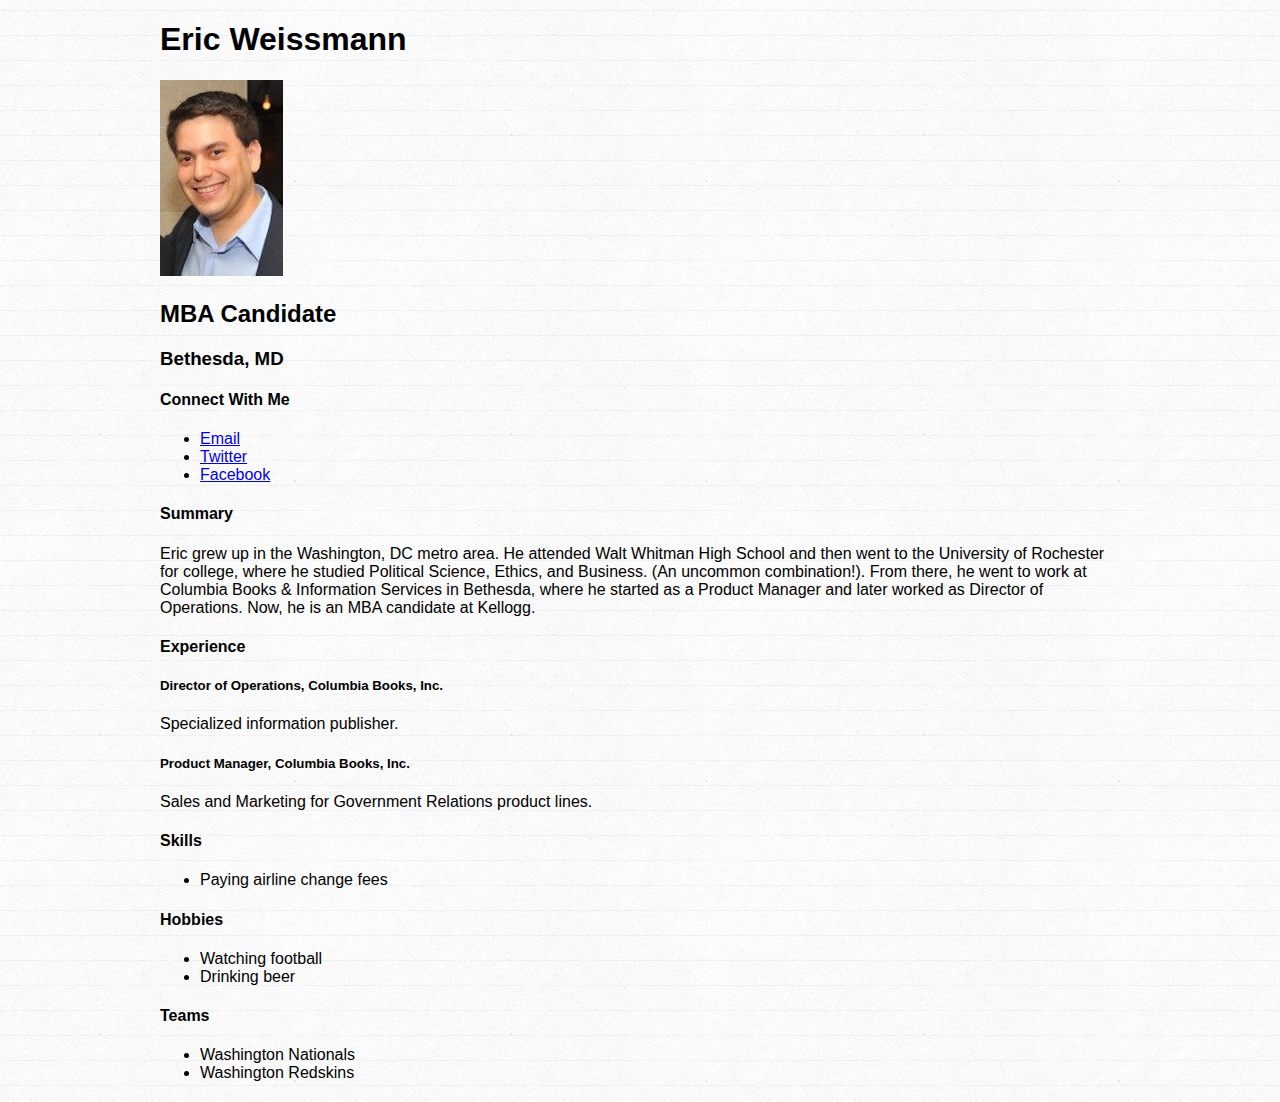
==== index.html @ 726fca29 "First Commit" ====
<!DOCTYPE html>
<html>
<head>
  <title>Eric Weissmann, MBA Candidate</title>
  <meta charset="UTF-8">
  <link rel="stylesheet" type="text/css" href="style.css">
  <script src="http://ajax.googleapis.com/ajax/libs/jquery/2.1.4/jquery.min.js"></script>
</head>
<body>
  <div id="wrapper">
    <h1>Eric Weissmann</h1>
    <p>
      <img src="eric.jpg">
    </p>
    <h2>MBA Candidate</h2>
    <h3>Bethesda, MD</h3>
    <div>
      <h4>Connect With Me</h4>
      <ul>
        <li><a href="mailto:eweissmann2016@kellogg.northwestern.edu">Email</a></li>
        <li><a href="http://twitter.com/ericweissmann">Twitter</a></li>
        <li><a href="http://facebook.com/ericweissmann10">Facebook</a></li>
      </ul>
    </div>
    <div>
      <h4>Summary</h4>
      <p>
        Eric grew up in the Washington, DC metro area.  He attended Walt Whitman High School and then went to the University of Rochester for college, where he studied Political Science, Ethics, and Business.  (An uncommon combination!).  From there, he went to work at Columbia Books & Information Services in Bethesda, where he started as a Product Manager and later worked as Director of Operations.  Now, he is an MBA candidate at Kellogg. 
      </p>
    </div>
    <div>
      <h4>Experience</h4>
      <div>
        <h5>Director of Operations, Columbia Books, Inc.</h5>
        <p>Specialized information publisher.</p>
      </div>
      <div>
        <h5>Product Manager, Columbia Books, Inc.</h5>
        <p>Sales and Marketing for Government Relations product lines.</p>
      </div>
    </div>
    <div>
      <h4>Skills</h4>
      <ul>
        <li>Paying airline change fees</li>
      </ul>
    </div>
    <div>
      <h4>Hobbies</h4>
      <ul>
        <li>Watching football</li>
        <li>Drinking beer</li>
      </ul>
      <h4>Teams</h4>
      <ul>
        <li>Washington Nationals</li>
        <li>Washington Redskins</li>
      </ul>
    </div>
  </div>
</body>
</html>
---- style.css ----
body {
  font-family: 'helvetica neue', arial, sans-serif;
  font-weight: 300;
  background-image: url(linedpaper.png);
  background-repeat: repeat;
}
#wrapper {
  width: 960px;
  margin: 20px auto 20px auto;
}
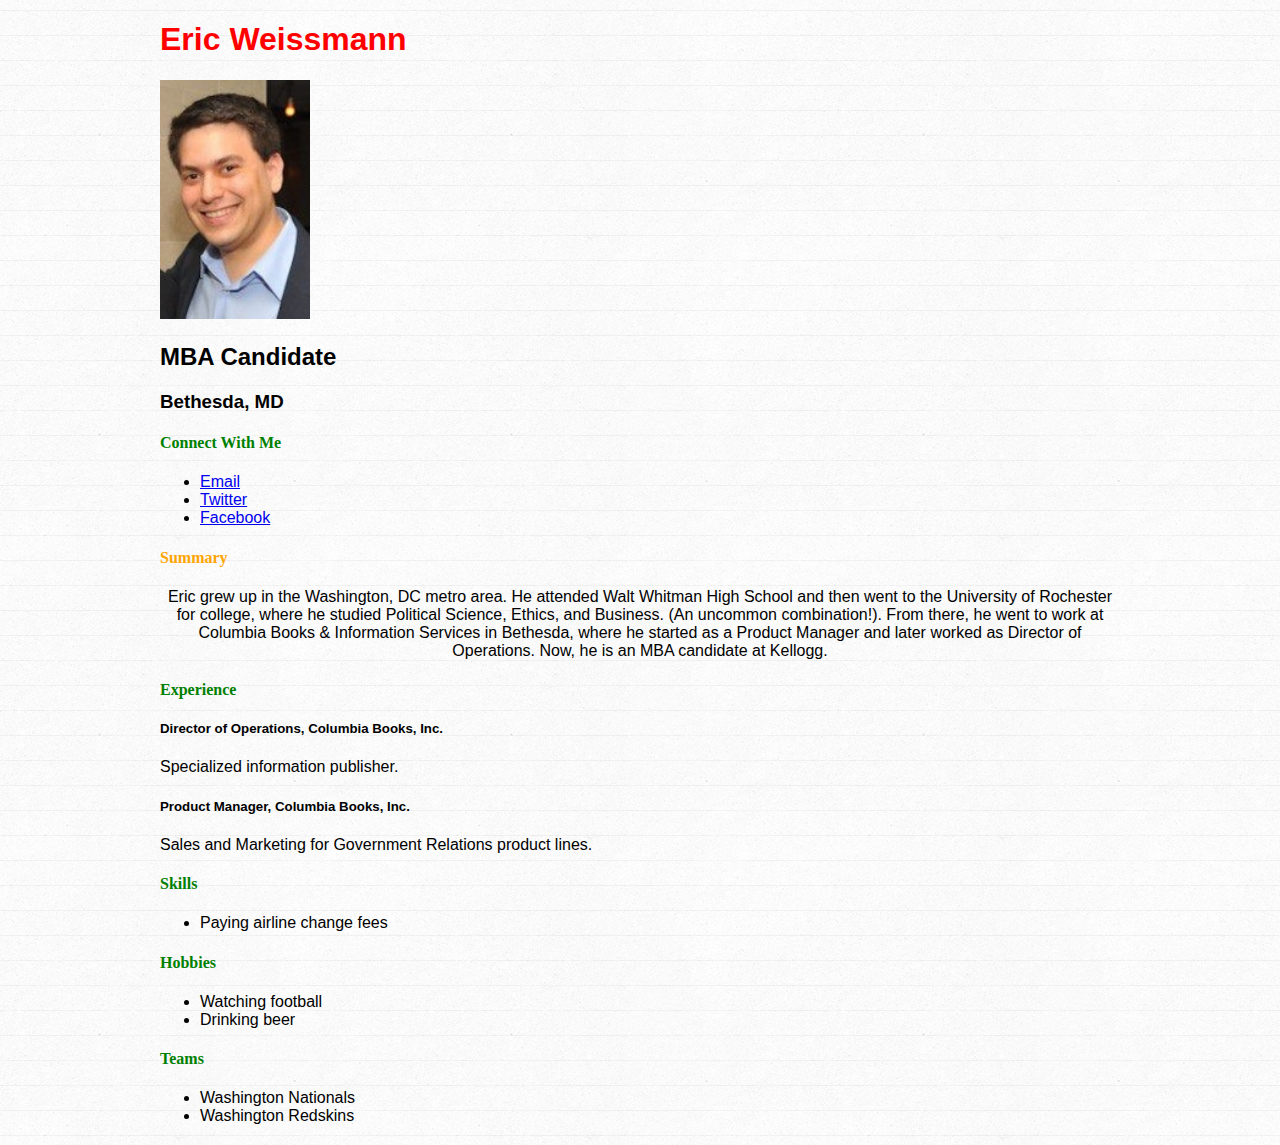
==== commit a9af4b4e: "eric's failed first attempt to play with CSS" ====
--- a/index.html
+++ b/index.html
@@ -10,7 +10,7 @@
   <div id="wrapper">
     <h1>Eric Weissmann</h1>
     <p>
-      <img src="eric.jpg">
+      <img id="pic" src="eric.jpg">
     </p>
     <h2>MBA Candidate</h2>
     <h3>Bethesda, MD</h3>
@@ -23,8 +23,8 @@
       </ul>
     </div>
     <div>
-      <h4>Summary</h4>
-      <p>
+      <h4 id="summary">Summary</h4>
+      <p id="bio">
         Eric grew up in the Washington, DC metro area.  He attended Walt Whitman High School and then went to the University of Rochester for college, where he studied Political Science, Ethics, and Business.  (An uncommon combination!).  From there, he went to work at Columbia Books & Information Services in Bethesda, where he started as a Product Manager and later worked as Director of Operations.  Now, he is an MBA candidate at Kellogg. 
       </p>
     </div>
--- a/style.css
+++ b/style.css
@@ -8,3 +8,12 @@
   width: 960px;
   margin: 20px auto 20px auto;
 }
+h1 {color: red;
+}
+h4 {color: green;}
+#summary {color: orange;
+}
+img {width: 150px;}
+h4 {font-family: cursive;}
+#bio {text-align: center;}
+#pic {text-align: center;}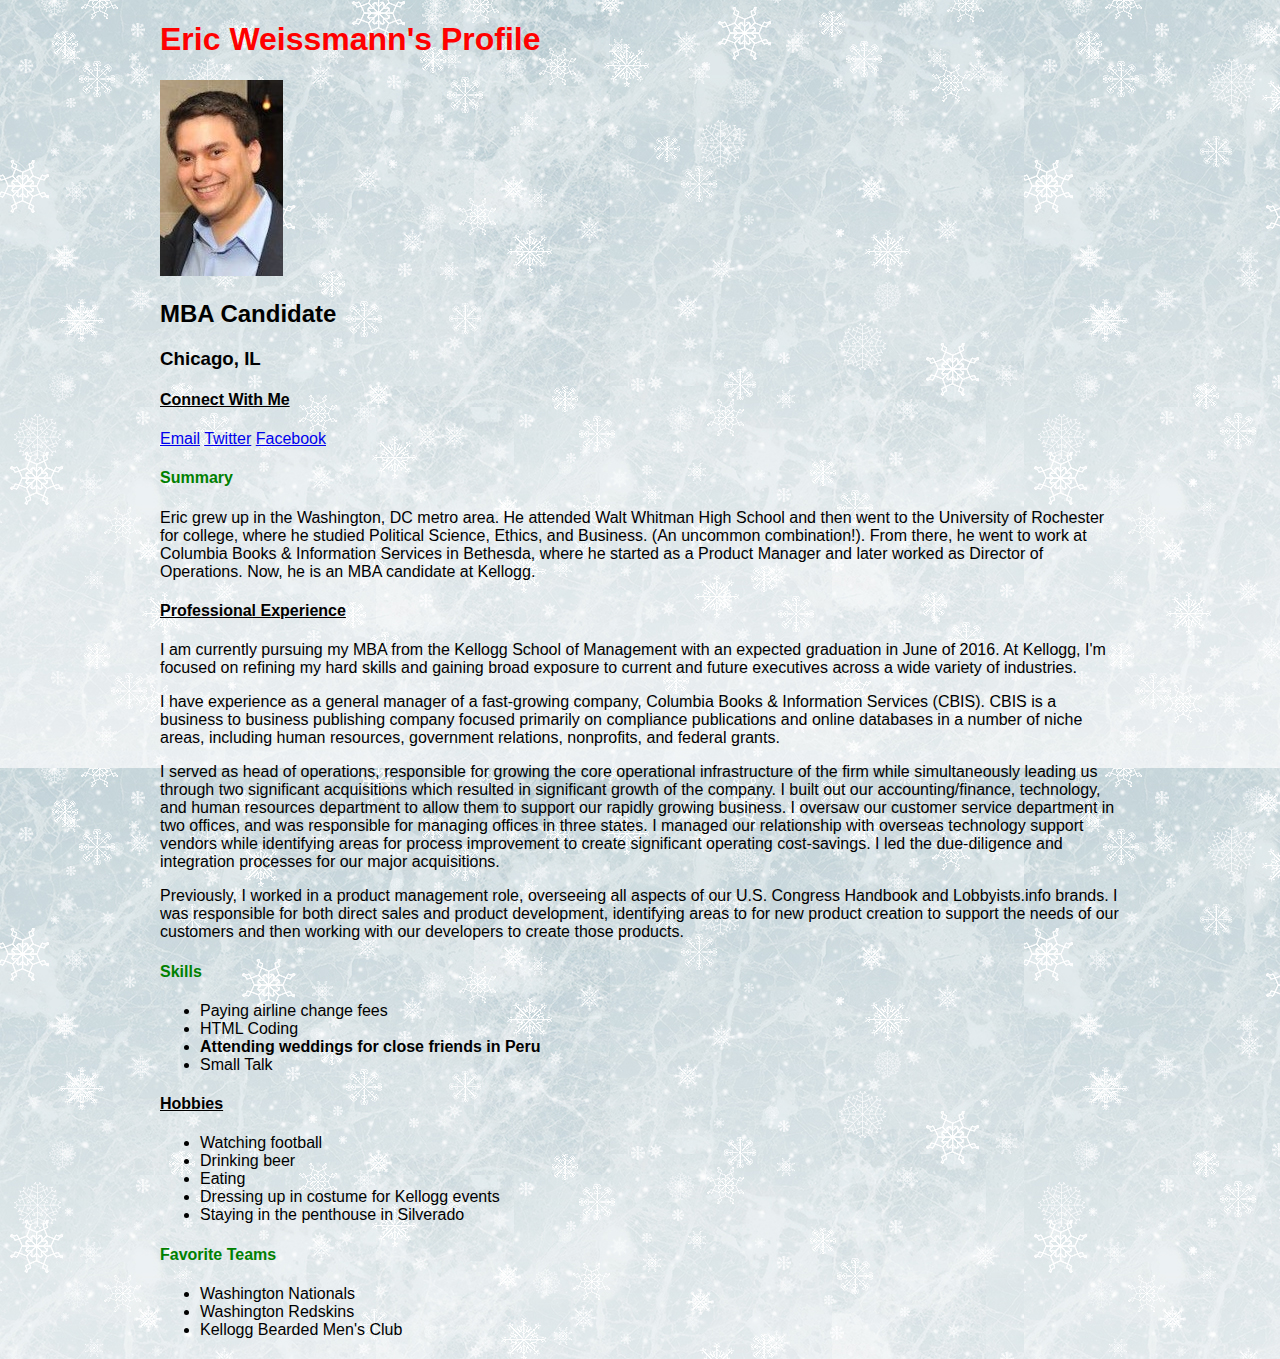
==== commit 23f86eaa: "CSS updates and cleaning" ====
--- a/index.html
+++ b/index.html
@@ -8,53 +8,55 @@
 </head>
 <body>
   <div id="wrapper">
-    <h1>Eric Weissmann</h1>
+    <h1>Eric Weissmann's Profile</h1>
     <p>
-      <img id="pic" src="eric.jpg">
+      <img src="eric.jpg">
     </p>
     <h2>MBA Candidate</h2>
-    <h3>Bethesda, MD</h3>
+    <h3>Chicago, IL</h3>
     <div>
-      <h4>Connect With Me</h4>
-      <ul>
-        <li><a href="mailto:eweissmann2016@kellogg.northwestern.edu">Email</a></li>
-        <li><a href="http://twitter.com/ericweissmann">Twitter</a></li>
-        <li><a href="http://facebook.com/ericweissmann10">Facebook</a></li>
-      </ul>
+      <h4 id="every-other-h4">Connect With Me</h4>
+        <p ><a href="mailto:eweissmann2016@kellogg.northwestern.edu">Email</a> <a href="http://twitter.com/ericweissmann">Twitter</a> <a href="http://facebook.com/ericweissmann10">Facebook</a> 
     </div>
     <div>
-      <h4 id="summary">Summary</h4>
-      <p id="bio">
+      <h4 >Summary</h4>
+      <p >
         Eric grew up in the Washington, DC metro area.  He attended Walt Whitman High School and then went to the University of Rochester for college, where he studied Political Science, Ethics, and Business.  (An uncommon combination!).  From there, he went to work at Columbia Books & Information Services in Bethesda, where he started as a Product Manager and later worked as Director of Operations.  Now, he is an MBA candidate at Kellogg. 
       </p>
     </div>
     <div>
-      <h4>Experience</h4>
-      <div>
-        <h5>Director of Operations, Columbia Books, Inc.</h5>
-        <p>Specialized information publisher.</p>
-      </div>
-      <div>
-        <h5>Product Manager, Columbia Books, Inc.</h5>
-        <p>Sales and Marketing for Government Relations product lines.</p>
-      </div>
+      <h4 id="every-other-h4">Professional Experience</h4>
+         <p>I am currently pursuing my MBA from the Kellogg School of Management with an expected graduation in June of 2016. At Kellogg, I'm focused on refining my hard skills and gaining broad exposure to current and future executives across a wide variety of industries.</p>
+
+          <p>I have experience as a general manager of a fast-growing company, Columbia Books & Information Services (CBIS).  CBIS is a business to business publishing company focused primarily on compliance publications and online databases in a number of niche areas, including human resources, government relations, nonprofits, and federal grants.</p>
+
+          <p>I served as head of operations, responsible for growing the core operational infrastructure of the firm while simultaneously leading us through two significant acquisitions which resulted in significant growth of the company.  I built out our accounting/finance, technology, and human resources department to allow them to support our rapidly growing business.  I oversaw our customer service department in two offices, and was responsible for managing offices in three states.  I managed our relationship with overseas technology support vendors while identifying areas for process improvement to create significant operating cost-savings.  I led the due-diligence and integration processes for our major acquisitions.</p>
+
+          <p>Previously, I worked in a product management role, overseeing all aspects of our U.S. Congress Handbook and Lobbyists.info brands.  I was responsible for both direct sales and product development, identifying areas to for new product creation to support the needs of our customers and then working with our developers to create those products. </p>
     </div>
     <div>
       <h4>Skills</h4>
       <ul>
         <li>Paying airline change fees</li>
+        <li>HTML Coding</li>
+        <li class="peru">Attending weddings for close friends in Peru</li>
+        <li>Small Talk</li>
       </ul>
     </div>
     <div>
-      <h4>Hobbies</h4>
+      <h4 id="every-other-h4">Hobbies</h4>
       <ul>
         <li>Watching football</li>
         <li>Drinking beer</li>
+        <li>Eating</li>
+        <li>Dressing up in costume for Kellogg events</li>
+        <li>Staying in the penthouse in Silverado</li>
       </ul>
-      <h4>Teams</h4>
+      <h4>Favorite Teams</h4>
       <ul>
         <li>Washington Nationals</li>
         <li>Washington Redskins</li>
+        <li>Kellogg Bearded Men's Club</li>
       </ul>
     </div>
   </div>
--- a/style.css
+++ b/style.css
@@ -1,7 +1,7 @@
 body {
   font-family: 'helvetica neue', arial, sans-serif;
   font-weight: 300;
-  background-image: url(linedpaper.png);
+  background-image: url(snow-background-11.jpg);
   background-repeat: repeat;
 }
 #wrapper {
@@ -11,9 +11,6 @@
 h1 {color: red;
 }
 h4 {color: green;}
-#summary {color: orange;
-}
-img {width: 150px;}
-h4 {font-family: cursive;}
-#bio {text-align: center;}
-#pic {text-align: center;}+#every-other-h4	{text-decoration: underline;}
+#every-other-h4	{color: black;}
+.peru {font-weight: bold;}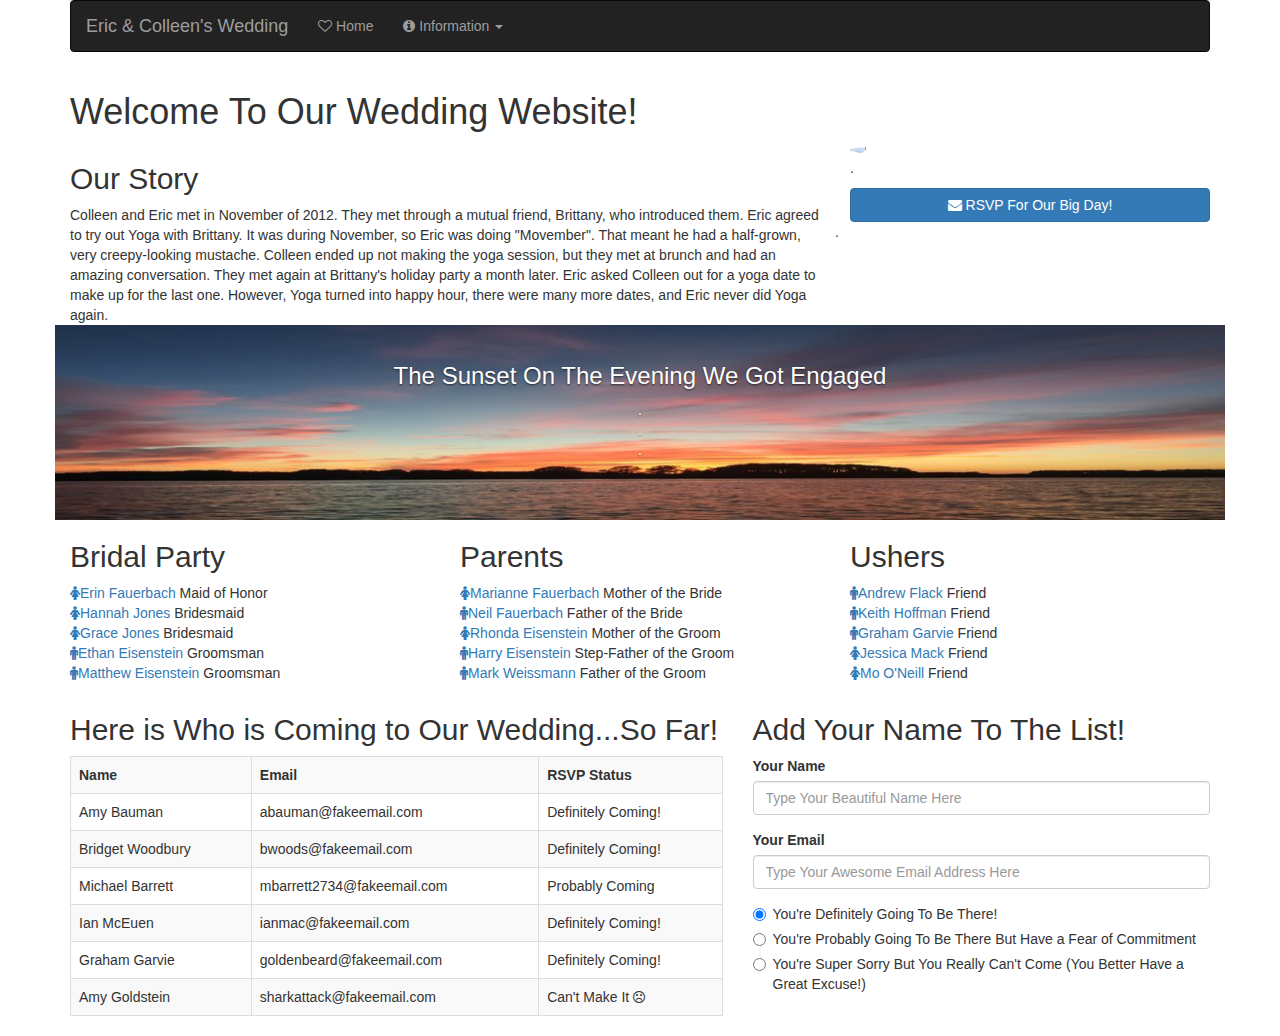
==== commit 5763797b: "Changes made to new responsive website" ====
--- a/index.html
+++ b/index.html
@@ -1,64 +1,200 @@
 <!DOCTYPE html>
-<html>
-<head>
-  <title>Eric Weissmann, MBA Candidate</title>
-  <meta charset="UTF-8">
-  <link rel="stylesheet" type="text/css" href="style.css">
-  <script src="http://ajax.googleapis.com/ajax/libs/jquery/2.1.4/jquery.min.js"></script>
-</head>
-<body>
-  <div id="wrapper">
-    <h1>Eric Weissmann's Profile</h1>
-    <p>
-      <img src="eric.jpg">
-    </p>
-    <h2>MBA Candidate</h2>
-    <h3>Chicago, IL</h3>
-    <div>
-      <h4 id="every-other-h4">Connect With Me</h4>
-        <p ><a href="mailto:eweissmann2016@kellogg.northwestern.edu">Email</a> <a href="http://twitter.com/ericweissmann">Twitter</a> <a href="http://facebook.com/ericweissmann10">Facebook</a> 
+<html lang="en">
+  <head>
+    <meta charset="utf-8">
+    <meta http-equiv="X-UA-Compatible" content="IE=edge">
+    <meta name="viewport" content="width=device-width, initial-scale=1">
+    <title>Our Wedding Website!</title>
+    <!-- Bootstrap and jQuery -->
+    <link rel="stylesheet" href="http://maxcdn.bootstrapcdn.com/bootstrap/3.3.5/css/bootstrap.min.css">
+    <script src="http://ajax.googleapis.com/ajax/libs/jquery/1.11.3/jquery.min.js"></script>
+    <script src="http://maxcdn.bootstrapcdn.com/bootstrap/3.3.5/js/bootstrap.min.js"></script>
+    <!-- My own styles -->
+    <link rel="stylesheet2" type="text/css" href="stylesheet2.css">
+    <link rel="stylesheet" href="https://maxcdn.bootstrapcdn.com/font-awesome/4.5.0/css/font-awesome.min.css">
+  </head>
+  <body>
+    <div class="container">
+      <nav class="navbar navbar-inverse" role="navigation">
+        <!-- Brand and toggle get grouped for better mobile display -->
+        <div class="navbar-header">
+          <button type="button" class="navbar-toggle collapsed" data-toggle="collapse" data-target="#bs-example-navbar-collapse-1">
+            <span class="sr-only">Toggle navigation</span>
+            <span class="icon-bar"></span>
+            <span class="icon-bar"></span>
+            <span class="icon-bar"></span>
+          </button>
+          <a class="navbar-brand" href="www.thisistheweddingwebsite.com">Eric & Colleen's Wedding</a>
+        </div>
+
+        <!-- Collect the nav links, forms, and other content for toggling -->
+        <div class="collapse navbar-collapse" id="bs-example-navbar-collapse-1">
+          <ul class="nav navbar-nav">
+            <li>
+              <a href="index.html">
+                <i class="fa fa-heart-o"></i>
+                Home
+              </a>
+            </li>
+            <li class="dropdown">
+              <a href="#" class="dropdown-toggle" data-toggle="dropdown" role="button" aria-expanded="false">
+                <i class="fa fa-info-circle"></i>
+                Information
+                <span class="caret"></span>
+              </a>
+              <ul class="dropdown-menu" role="menu">
+                <li><a href="#">Ceremony</a></li>
+                <li><a href="#">Venue</a></li>
+                <li><a href="#">Hotels</a></li>
+                <li><a href="#">Transportation</a></li>
+                <li><a href="#">Registry</a></li>
+              </ul>
+            </li>
+          </ul>
+          <ul class="nav navbar-nav navbar-right">
+          </ul>
+        </div>
+      </nav>
     </div>
-    <div>
-      <h4 >Summary</h4>
-      <p >
-        Eric grew up in the Washington, DC metro area.  He attended Walt Whitman High School and then went to the University of Rochester for college, where he studied Political Science, Ethics, and Business.  (An uncommon combination!).  From there, he went to work at Columbia Books & Information Services in Bethesda, where he started as a Product Manager and later worked as Director of Operations.  Now, he is an MBA candidate at Kellogg. 
-      </p>
-    </div>
-    <div>
-      <h4 id="every-other-h4">Professional Experience</h4>
-         <p>I am currently pursuing my MBA from the Kellogg School of Management with an expected graduation in June of 2016. At Kellogg, I'm focused on refining my hard skills and gaining broad exposure to current and future executives across a wide variety of industries.</p>
-
-          <p>I have experience as a general manager of a fast-growing company, Columbia Books & Information Services (CBIS).  CBIS is a business to business publishing company focused primarily on compliance publications and online databases in a number of niche areas, including human resources, government relations, nonprofits, and federal grants.</p>
-
-          <p>I served as head of operations, responsible for growing the core operational infrastructure of the firm while simultaneously leading us through two significant acquisitions which resulted in significant growth of the company.  I built out our accounting/finance, technology, and human resources department to allow them to support our rapidly growing business.  I oversaw our customer service department in two offices, and was responsible for managing offices in three states.  I managed our relationship with overseas technology support vendors while identifying areas for process improvement to create significant operating cost-savings.  I led the due-diligence and integration processes for our major acquisitions.</p>
-
-          <p>Previously, I worked in a product management role, overseeing all aspects of our U.S. Congress Handbook and Lobbyists.info brands.  I was responsible for both direct sales and product development, identifying areas to for new product creation to support the needs of our customers and then working with our developers to create those products. </p>
-    </div>
-    <div>
-      <h4>Skills</h4>
-      <ul>
-        <li>Paying airline change fees</li>
-        <li>HTML Coding</li>
-        <li class="peru">Attending weddings for close friends in Peru</li>
-        <li>Small Talk</li>
-      </ul>
-    </div>
-    <div>
-      <h4 id="every-other-h4">Hobbies</h4>
-      <ul>
-        <li>Watching football</li>
-        <li>Drinking beer</li>
-        <li>Eating</li>
-        <li>Dressing up in costume for Kellogg events</li>
-        <li>Staying in the penthouse in Silverado</li>
-      </ul>
-      <h4>Favorite Teams</h4>
-      <ul>
-        <li>Washington Nationals</li>
-        <li>Washington Redskins</li>
-        <li>Kellogg Bearded Men's Club</li>
-      </ul>
+    <div class="container">
+      <h1 class="title">
+        Welcome To Our Wedding Website!
+        </small>
+      </h1>
+      <div class="row">
+        <div class="col-xs-6 col-lg-8">
+        <h2>Our Story</h2>
+        Colleen and Eric met in November of 2012.  They met through a mutual friend, Brittany, who introduced them.  Eric agreed to try out Yoga with Brittany.  It was during November, so Eric was doing "Movember".  That meant he had a half-grown, very creepy-looking mustache.  Colleen ended up not making the yoga session, but they met at brunch and had an amazing conversation.  They met again at Brittany's holiday party a month later.  Eric asked Colleen out for a yoga date to make up for the last one.  However, Yoga turned into happy hour, there were many more dates, and Eric never did Yoga again.</div>
+        <div class="col-xs-6 col-lg-4">
+         <img class="img-responsive img-circle" src="images/IMG_3423.jpg">
+          <ul class="list-unstyled"> <li>.</li></ul>
+          <button type="button" class="btn btn-primary btn-block"> <i class="fa fa-envelope"></i> RSVP For Our Big Day!</button> </div>
+         <ul class="list-unstyled">
+   <li>.</li>
+</ul>
+      <div>
+      </div>
+        </div>
+<div class="row">
+<div id="myCarousel" class="carousel slide" data-ride="carousel">
+  <!-- Indicators -->
+  <!-- Wrapper for slides -->
+  <div class="carousel-inner" role="listbox">
+    <div class="item active">
+      <img src="images/sunset.jpg">
+      <div class="carousel-caption">
+        <h3>The Sunset On The Evening We Got Engaged</h3> 
+      <ul class="list-unstyled">
+   <li>.</li>
+   <li>.</li>
+   <li>.</li>
+</ul>
+      </div>
     </div>
   </div>
-</body>
+
+  <!-- Left and right controls -->
+</div>
+</div>
+<div class="row">
+  <div class="col-xs-12 col-sm-4">
+          <h2>Bridal Party</h2>
+          <ul class="list-unstyled">
+            <li><a href="#"><i class="fa fa-female"></i>Erin Fauerbach</a> Maid of Honor
+            <li><a href="#"><i class="fa fa-female"></i>Hannah Jones</a> Bridesmaid</li>
+            <li><a href="#"><i class="fa fa-female"></i>Grace Jones</a> Bridesmaid</li>
+            <li><a href="#"><i class="fa fa-male"></i>Ethan Eisenstein</a> Groomsman</li>
+            <li><a href="#"><i class="fa fa-male"></i>Matthew Eisenstein</a> Groomsman</li> </ul> </div>
+   <div class="col-xs-12 col-sm-4"> 
+    <h2>Parents</h2>
+          <ul class="list-unstyled">
+            <li><a href="#"><i class="fa fa-female"></i>Marianne Fauerbach</a> Mother of the Bride
+            <li><a href="#"><i class="fa fa-male"></i>Neil Fauerbach</a> Father of the Bride
+            <li><a href="#"><i class="fa fa-female"></i>Rhonda Eisenstein</a> Mother of the Groom</li>
+            <li><a href="#"><i class="fa fa-male"></i>Harry Eisenstein</a> Step-Father of the Groom</li>
+            <li><a href="#"><i class="fa fa-male"></i>Mark Weissmann</a> Father of the Groom</li> </ul> </div>
+  <div class="col-xs-12 col-sm-4"> 
+    <h2>Ushers</h2>
+          <ul class="list-unstyled">
+            <li><a href="#"><i class="fa fa-male"></i>Andrew Flack</a> Friend
+            <li><a href="#"><i class="fa fa-male"></i>Keith Hoffman</a> Friend
+            <li><a href="#"><i class="fa fa-male"></i>Graham Garvie</a> Friend</li>
+            <li><a href="#"><i class="fa fa-female"></i>Jessica Mack</a> Friend</li>
+            <li><a href="#"><i class="fa fa-female"></i>Mo O'Neill</a> Friend</li> </ul> </div>
+     </div>
+      <div class="row">
+        <div class="col-lg-7">
+          <h2>Here is Who is Coming to Our Wedding...So Far!</h2>
+          <table class="table table-striped table-bordered">
+            <tr>
+              <td><strong>Name</strong></td>
+              <td><strong>Email</strong></td>
+              <td><strong>RSVP Status</strong></td>
+            </tr>
+            <tr>
+              <td>Amy Bauman</td>
+              <td>abauman@fakeemail.com</td>
+              <td>Definitely Coming!</td>
+            </tr>
+            <tr>
+              <td>Bridget Woodbury</td>
+              <td>bwoods@fakeemail.com</td>
+              <td>Definitely Coming!</td>
+            </tr>
+           <tr>
+              <td>Michael Barrett</td>
+              <td>mbarrett2734@fakeemail.com</td>
+              <td>Probably Coming</td>
+            </tr>
+           <tr>
+              <td>Ian McEuen</td>
+              <td>ianmac@fakeemail.com</td>
+              <td>Definitely Coming!</td>
+            </tr>
+           <tr>
+              <td>Graham Garvie</td>
+              <td>goldenbeard@fakeemail.com</td>
+              <td>Definitely Coming!</td>
+            </tr>
+          <tr>
+              <td>Amy Goldstein</td>
+              <td>sharkattack@fakeemail.com</td>
+              <td>Can't Make It <i class="fa fa-frown-o"></i></td>
+            </tr> 
+          </table>
+        </div>
+        <div class="col-lg-5">
+        <h2>Add Your Name To The List!</h2>
+<form>
+  <div class="form-group">
+    <label for="exampleInputEmail1">Your Name</label>
+    <input type="email" class="form-control" id="exampleInputEmail1" placeholder="Type Your Beautiful Name Here">
+  </div>
+  <div class="form-group">
+    <label for="exampleInputPassword1">Your Email</label>
+    <input type="password" class="form-control" id="exampleInputPassword1" placeholder="Type Your Awesome Email Address Here">
+  </div>
+  <div class="radio">
+  <label>
+    <input type="radio" name="optionsRadios" id="optionsRadios1" value="option1" checked>
+    You're Definitely Going To Be There!
+  </label>
+</div>
+<div class="radio">
+  <label>
+    <input type="radio" name="optionsRadios" id="optionsRadios2" value="option2">
+    You're Probably Going To Be There But Have a Fear of Commitment
+  </label>
+</div>
+<div class="radio">
+  <label>
+    <input type="radio" name="optionsRadios" id="optionsRadios3" value="option3">
+    You're Super Sorry But You Really Can't Come (You Better Have a Great Excuse!)
+  </label>
+</div>
+</form>
+        </div>
+      </div>
+    </div>
+  </body>
 </html>
--- a/stylesheet2.css
+++ b/stylesheet2.css
@@ -0,0 +1 @@
+h1 {color: red;}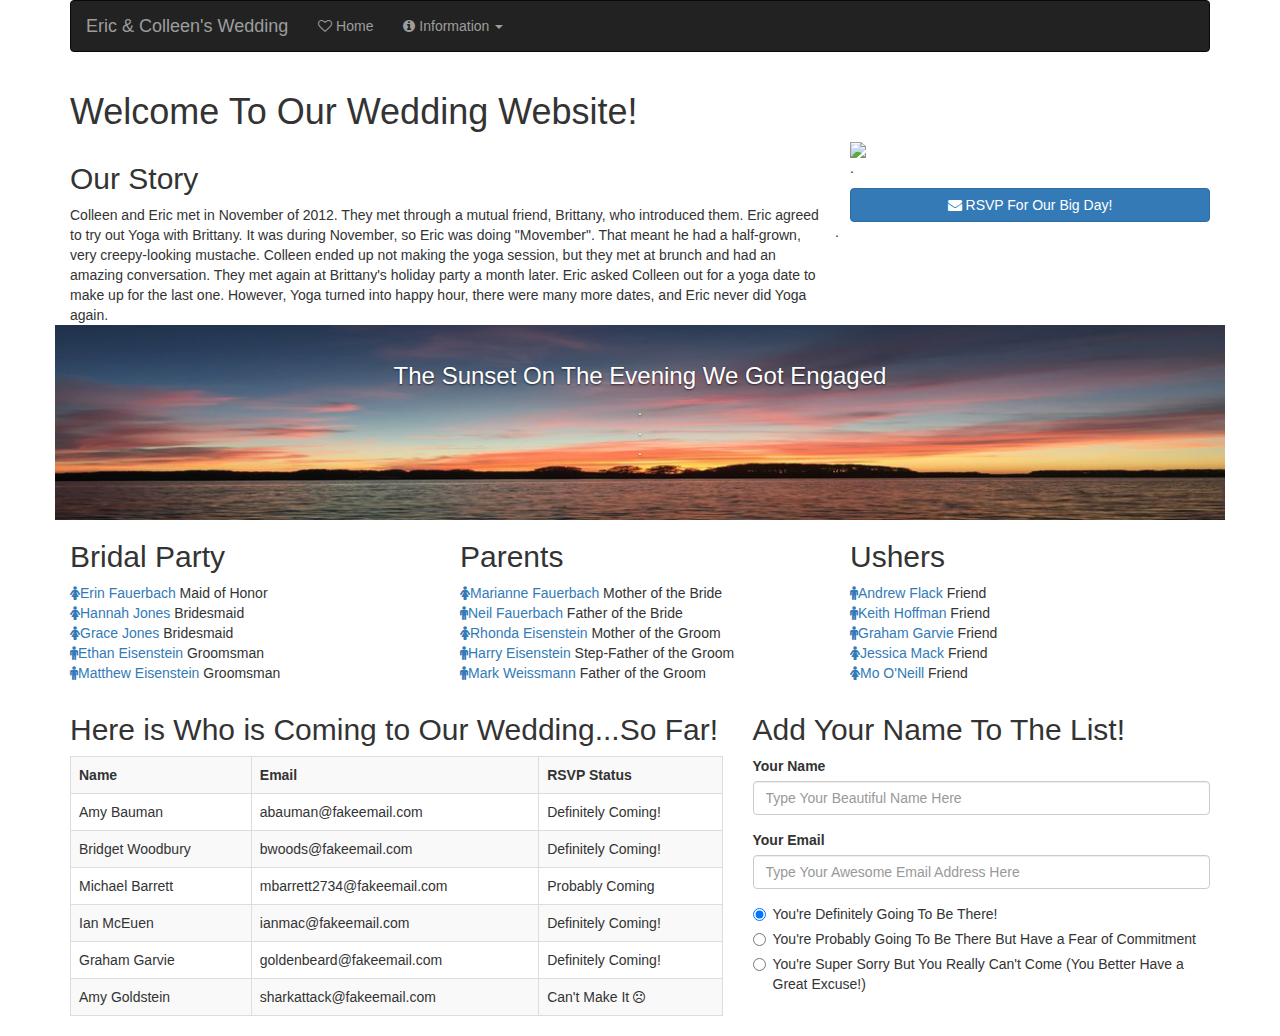
==== commit b719fd44: "changes" ====
--- a/index.html
+++ b/index.html
@@ -66,7 +66,7 @@
         <h2>Our Story</h2>
         Colleen and Eric met in November of 2012.  They met through a mutual friend, Brittany, who introduced them.  Eric agreed to try out Yoga with Brittany.  It was during November, so Eric was doing "Movember".  That meant he had a half-grown, very creepy-looking mustache.  Colleen ended up not making the yoga session, but they met at brunch and had an amazing conversation.  They met again at Brittany's holiday party a month later.  Eric asked Colleen out for a yoga date to make up for the last one.  However, Yoga turned into happy hour, there were many more dates, and Eric never did Yoga again.</div>
         <div class="col-xs-6 col-lg-4">
-         <img class="img-responsive img-circle" src="images/IMG_3423.jpg">
+         <img class="img-responsive" src="images/IMG_3423.jpg">
           <ul class="list-unstyled"> <li>.</li></ul>
           <button type="button" class="btn btn-primary btn-block"> <i class="fa fa-envelope"></i> RSVP For Our Big Day!</button> </div>
          <ul class="list-unstyled">
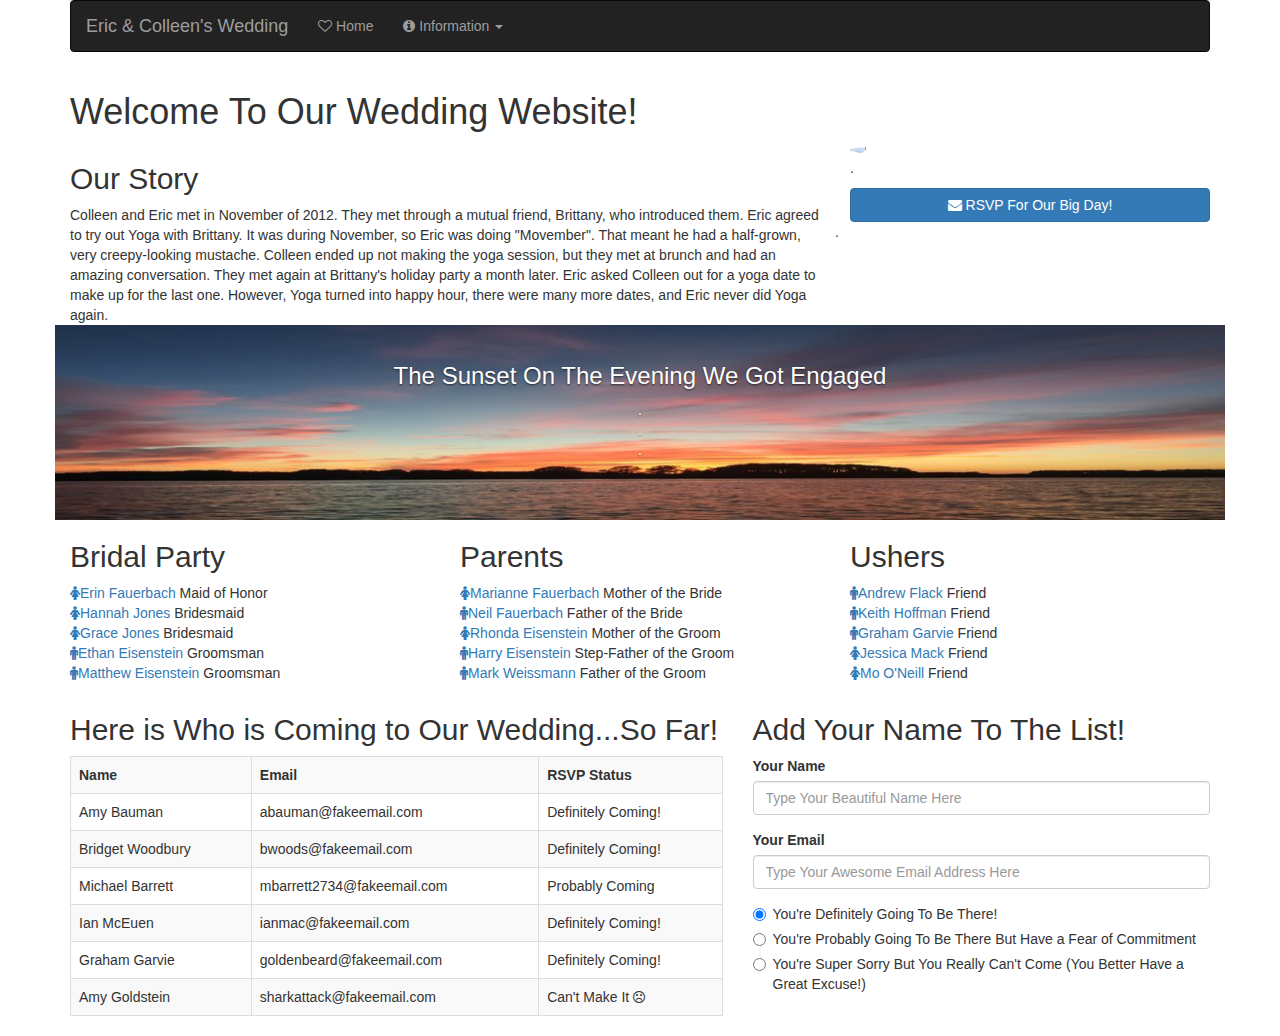
==== commit 7216143b: "image update" ====
--- a/index.html
+++ b/index.html
@@ -66,7 +66,7 @@
         <h2>Our Story</h2>
         Colleen and Eric met in November of 2012.  They met through a mutual friend, Brittany, who introduced them.  Eric agreed to try out Yoga with Brittany.  It was during November, so Eric was doing "Movember".  That meant he had a half-grown, very creepy-looking mustache.  Colleen ended up not making the yoga session, but they met at brunch and had an amazing conversation.  They met again at Brittany's holiday party a month later.  Eric asked Colleen out for a yoga date to make up for the last one.  However, Yoga turned into happy hour, there were many more dates, and Eric never did Yoga again.</div>
         <div class="col-xs-6 col-lg-4">
-         <img class="img-responsive" src="images/IMG_3423.jpg">
+         <img class="img-responsive img-circle" src="images/couple.jpg">
           <ul class="list-unstyled"> <li>.</li></ul>
           <button type="button" class="btn btn-primary btn-block"> <i class="fa fa-envelope"></i> RSVP For Our Big Day!</button> </div>
          <ul class="list-unstyled">
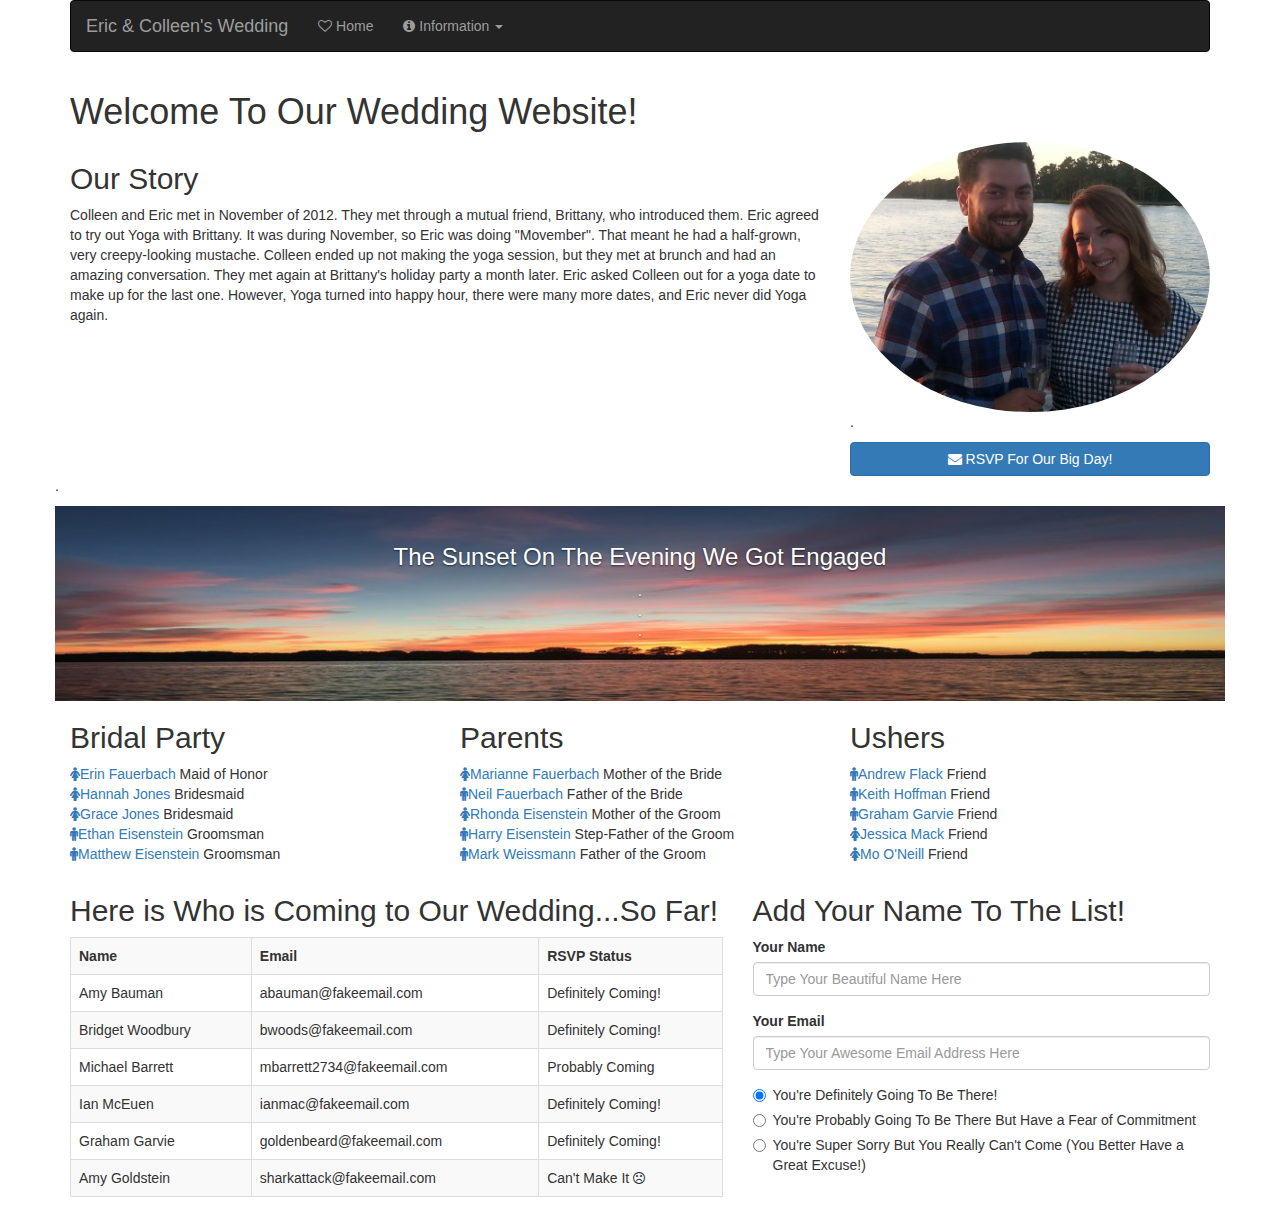
==== commit 8d261459: "tried updating photo name case" ====
--- a/index.html
+++ b/index.html
@@ -66,7 +66,7 @@
         <h2>Our Story</h2>
         Colleen and Eric met in November of 2012.  They met through a mutual friend, Brittany, who introduced them.  Eric agreed to try out Yoga with Brittany.  It was during November, so Eric was doing "Movember".  That meant he had a half-grown, very creepy-looking mustache.  Colleen ended up not making the yoga session, but they met at brunch and had an amazing conversation.  They met again at Brittany's holiday party a month later.  Eric asked Colleen out for a yoga date to make up for the last one.  However, Yoga turned into happy hour, there were many more dates, and Eric never did Yoga again.</div>
         <div class="col-xs-6 col-lg-4">
-         <img class="img-responsive img-circle" src="images/couple.jpg">
+         <img class="img-responsive img-circle" src="couple.JPG">
           <ul class="list-unstyled"> <li>.</li></ul>
           <button type="button" class="btn btn-primary btn-block"> <i class="fa fa-envelope"></i> RSVP For Our Big Day!</button> </div>
          <ul class="list-unstyled">
